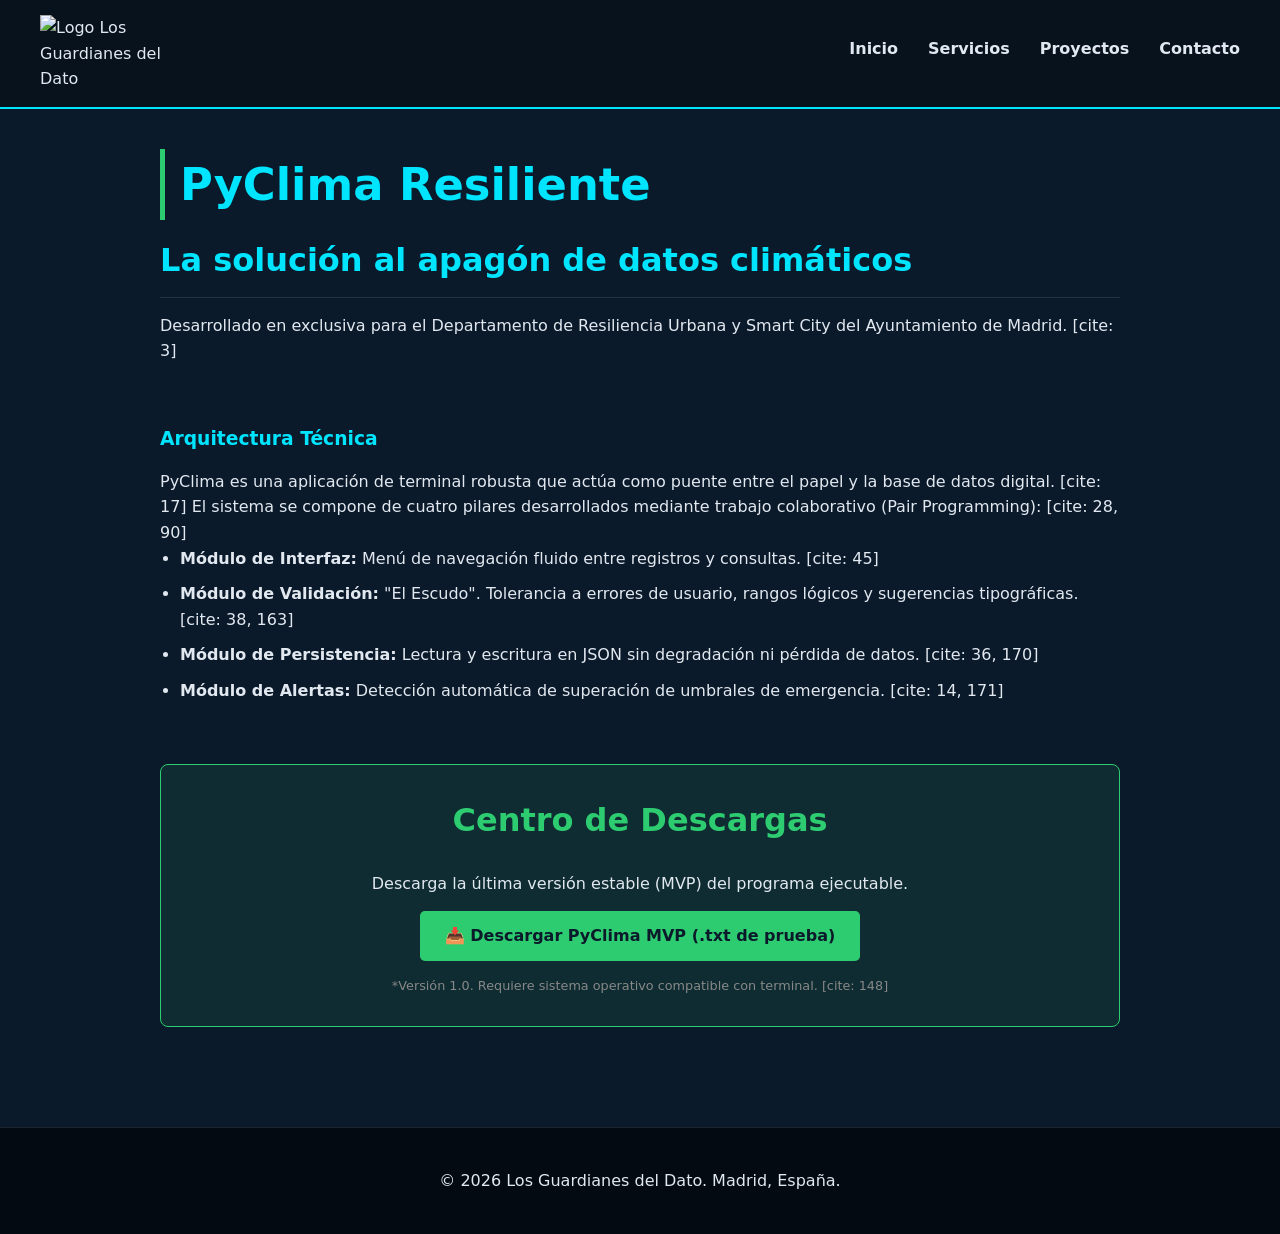
==== pyclima.html @ 2db18b00 "fix: corrige rutas relativas de navegacion y actualiza header corporativo" ====
<!DOCTYPE html>
<html lang="es">
<head>
    <meta charset="UTF-8">
    <meta name="viewport" content="width=device-width, initial-scale=1.0">
    <title>PyClima Resiliente | Los Guardianes del Dato</title>
    <link rel="stylesheet" href="css/style.css">
</head>
<body>

    <header>
        <img src="img/logo.png" alt="Logo Los Guardianes del Dato" width="150">
        <nav class="header-nav">
            <ul>
                <li><a href="index.html#inicio">Inicio</a></li>
                <li><a href="index.html#servicios">Servicios</a></li>
                <li><a href="index.html#proyectos">Proyectos</a></li>
                <li><a href="index.html#contacto">Contacto</a></li>
            </ul>
        </nav>
    </header>

    <main>
        <section id="hero-proyecto">
            <h1>PyClima Resiliente</h1>
            <h2>La solución al apagón de datos climáticos</h2>
            <p>Desarrollado en exclusiva para el Departamento de Resiliencia Urbana y Smart City del Ayuntamiento de Madrid. [cite: 3]</p>
        </section>

        <section id="detalles">
            <h3>Arquitectura Técnica</h3>
            <p>PyClima es una aplicación de terminal robusta que actúa como puente entre el papel y la base de datos digital. [cite: 17] El sistema se compone de cuatro pilares desarrollados mediante trabajo colaborativo (Pair Programming): [cite: 28, 90]</p>
            <ul>
                <li><span><strong>Módulo de Interfaz:</strong> Menú de navegación fluido entre registros y consultas. [cite: 45]</span></li>
                <li><span><strong>Módulo de Validación:</strong> "El Escudo". Tolerancia a errores de usuario, rangos lógicos y sugerencias tipográficas. [cite: 38, 163]</span></li>
                <li><span><strong>Módulo de Persistencia:</strong> Lectura y escritura en JSON sin degradación ni pérdida de datos. [cite: 36, 170]</span></li>
                <li><span><strong>Módulo de Alertas:</strong> Detección automática de superación de umbrales de emergencia. [cite: 14, 171]</span></li>
            </ul>
        </section>

        <section id="descarga" style="background-color: rgba(46, 204, 113, 0.1); padding: 30px; border-radius: 8px; border: 1px solid var(--verde-eco); margin-top: 40px; text-align: center;">
            <h2 style="border: none; color: var(--verde-eco);">Centro de Descargas</h2>
            <p>Descarga la última versión estable (MVP) del programa ejecutable.</p>
            
            <a href="descargas/pyclima-prueba.txt" download="PyClima_MVP.txt" style="display: inline-block; background-color: var(--verde-eco); color: var(--bg-oscuro); padding: 12px 25px; text-decoration: none; font-weight: bold; border-radius: 5px; margin-top: 15px; transition: opacity 0.3s ease;">
                📥 Descargar PyClima MVP (.txt de prueba)
            </a>
            
            <p style="font-size: 0.8rem; margin-top: 15px; color: #888;">*Versión 1.0. Requiere sistema operativo compatible con terminal. [cite: 148]</p>
        </section>
    </main>

    <footer>
        <p>&copy; 2026 Los Guardianes del Dato. Madrid, España.</p>
    </footer>

</body>
</html>
---- css/style.css ----
/* =========================================
   VARIABLES CORPORATIVAS
   ========================================= */
:root {
    --bg-oscuro: #0B1A2A;      /* Azul profundo (fondo) */
    --texto-claro: #E2E8F0;    /* Gris muy claro (legibilidad) */
    --cian-tech: #00E5FF;      /* Acentos y titulares principales */
    --verde-eco: #2ECC71;      /* Destacados y validaciones */
    --borde-tarjeta: rgba(255, 255, 255, 0.1);
}

/* =========================================
   RESETEO Y BASE
   ========================================= */
* {
    box-sizing: border-box;
    margin: 0;
    padding: 0;
}

body {
    font-family: 'Segoe UI', system-ui, sans-serif;
    background-color: var(--bg-oscuro);
    color: var(--texto-claro);
    line-height: 1.6;
}

/* =========================================
   CABECERA Y NAVEGACIÓN
   ========================================= */
header {
    display: flex;
    justify-content: space-between;
    align-items: center;
    padding: 15px 40px;
    background-color: #07121D; /* Color sólido aún más oscuro que el fondo para dar contraste */
    border-bottom: 2px solid var(--cian-tech);
    position: sticky;
    top: 0;
    z-index: 1000; /* Asegura que la cabecera pase por encima de todo al hacer scroll */
}

/* Control de las 3 columnas de la cabecera */
.header-logo {
    flex: 1; /* Ocupa el espacio izquierdo */
    display: flex;
}

.header-centro {
    flex: 2; /* Ocupa el doble de espacio en el centro */
    display: flex;
    flex-direction: column;
    text-align: center;
}

.header-nav {
    flex: 1; /* Ocupa el espacio derecho */
    display: flex;
    justify-content: flex-end;
}

/* Estilos de la marca central */
.marca-titulo {
    font-weight: bold;
    font-size: 1.4rem;
    letter-spacing: 2px;
    color: var(--texto-claro);
}

.marca-lema {
    font-size: 0.85rem;
    color: var(--verde-eco);
    letter-spacing: 1px;
}

nav ul {
    list-style: none;
    display: flex;
    gap: 30px;
}

nav a {
    text-decoration: none;
    color: var(--texto-claro);
    font-weight: 600;
    transition: color 0.3s ease;
}

nav a:hover {
    color: var(--cian-tech);
}

/* =========================================
   CONTENEDOR PRINCIPAL Y SECCIONES
   ========================================= */
main {
    max-width: 1000px;
    margin: 0 auto;
    padding: 40px 20px;
}

section {
    margin-bottom: 60px;
}

h1, h2, h3 {
    color: var(--cian-tech);
    margin-bottom: 15px;
}

h1 {
    font-size: 2.8rem;
    border-left: 5px solid var(--verde-eco);
    padding-left: 15px;
}

h2 {
    font-size: 2rem;
    border-bottom: 1px solid var(--borde-tarjeta);
    padding-bottom: 10px;
}

ul {
    padding-left: 20px;
}

ul li {
    margin-bottom: 10px;
}

/* =========================================
   TARJETAS DE PROYECTOS (ARTICLES)
   ========================================= */
article {
    background-color: rgba(255, 255, 255, 0.03);
    border: 1px solid var(--borde-tarjeta);
    border-radius: 8px;
    padding: 25px;
    margin-bottom: 20px;
    transition: transform 0.3s ease, border-color 0.3s ease;
}

article:hover {
    transform: translateY(-5px);
    border-color: var(--verde-eco);
}

article h3 {
    color: var(--texto-claro);
}

/* =========================================
   PIE DE PÁGINA
   ========================================= */
footer {
    text-align: center;
    padding: 40px 20px;
    background-color: rgba(0, 0, 0, 0.6);
    border-top: 1px solid var(--borde-tarjeta);
    margin-top: auto;
}

footer h2 {
    font-size: 1.5rem;
    border: none;
}
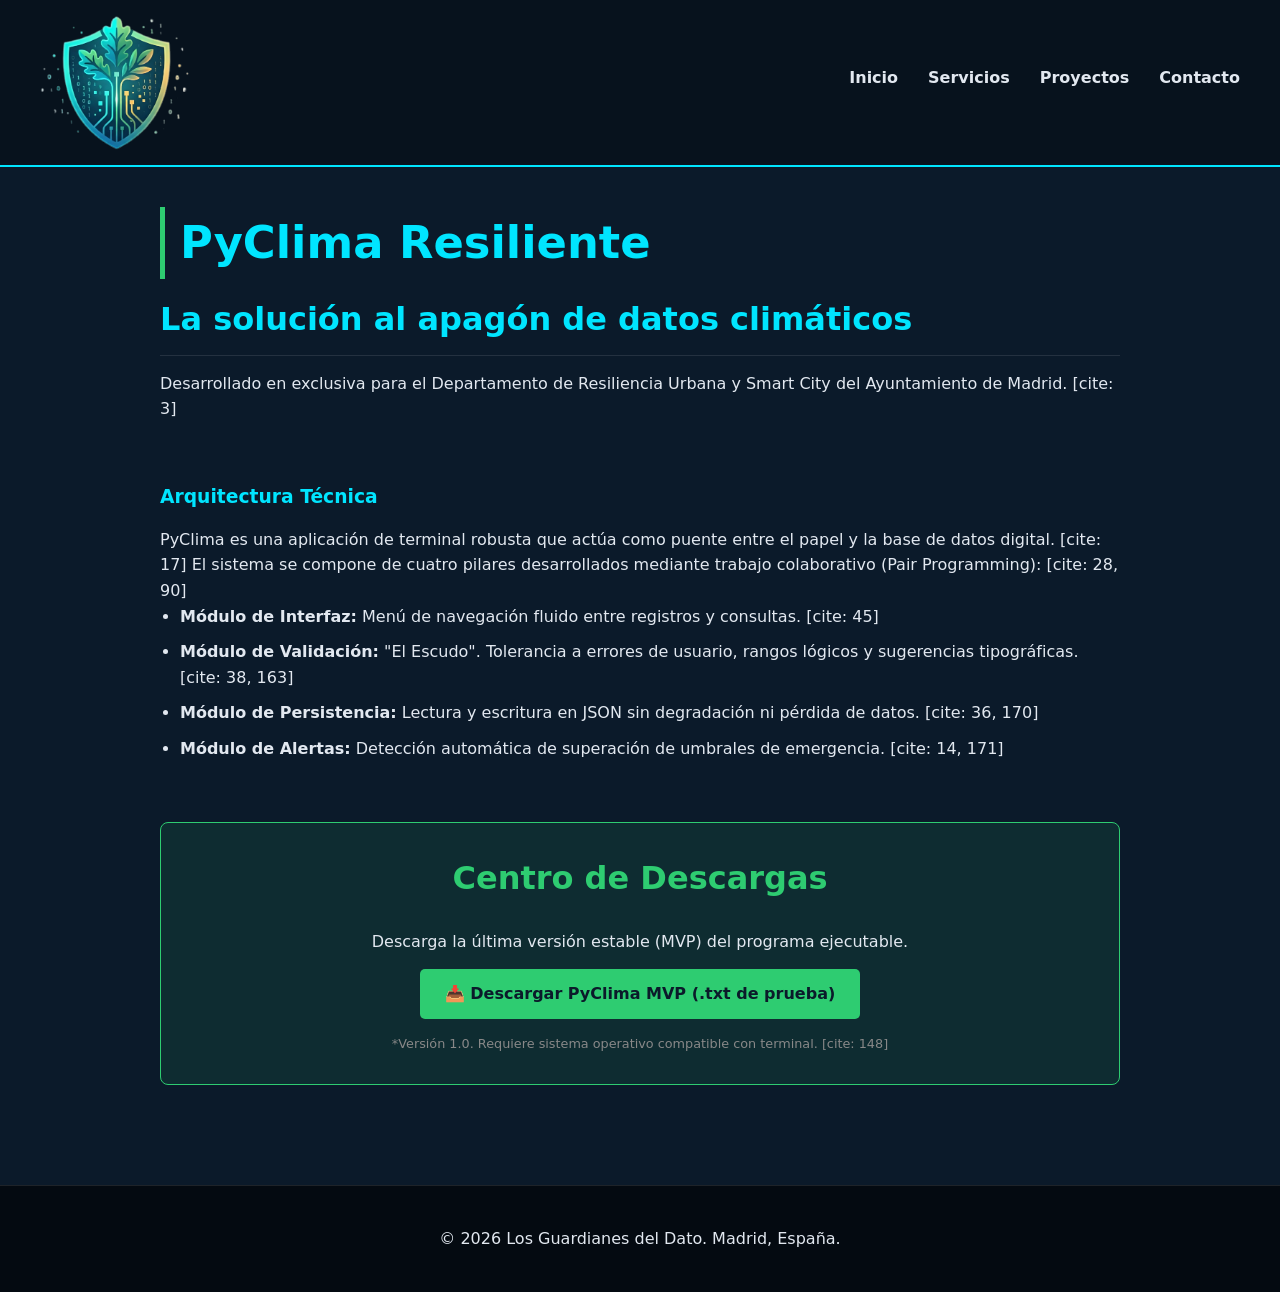
==== commit 843e8585: "style: añade el logo sin fondo y ajusta el header corporativo" ====
--- a/pyclima.html
+++ b/pyclima.html
@@ -9,7 +9,7 @@
 <body>
 
     <header>
-        <img src="img/logo.png" alt="Logo Los Guardianes del Dato" width="150">
+        <img src="img/logo_simbolo_r.png" alt="Logo Los Guardianes del Dato" width="150">
         <nav class="header-nav">
             <ul>
                 <li><a href="index.html#inicio">Inicio</a></li>
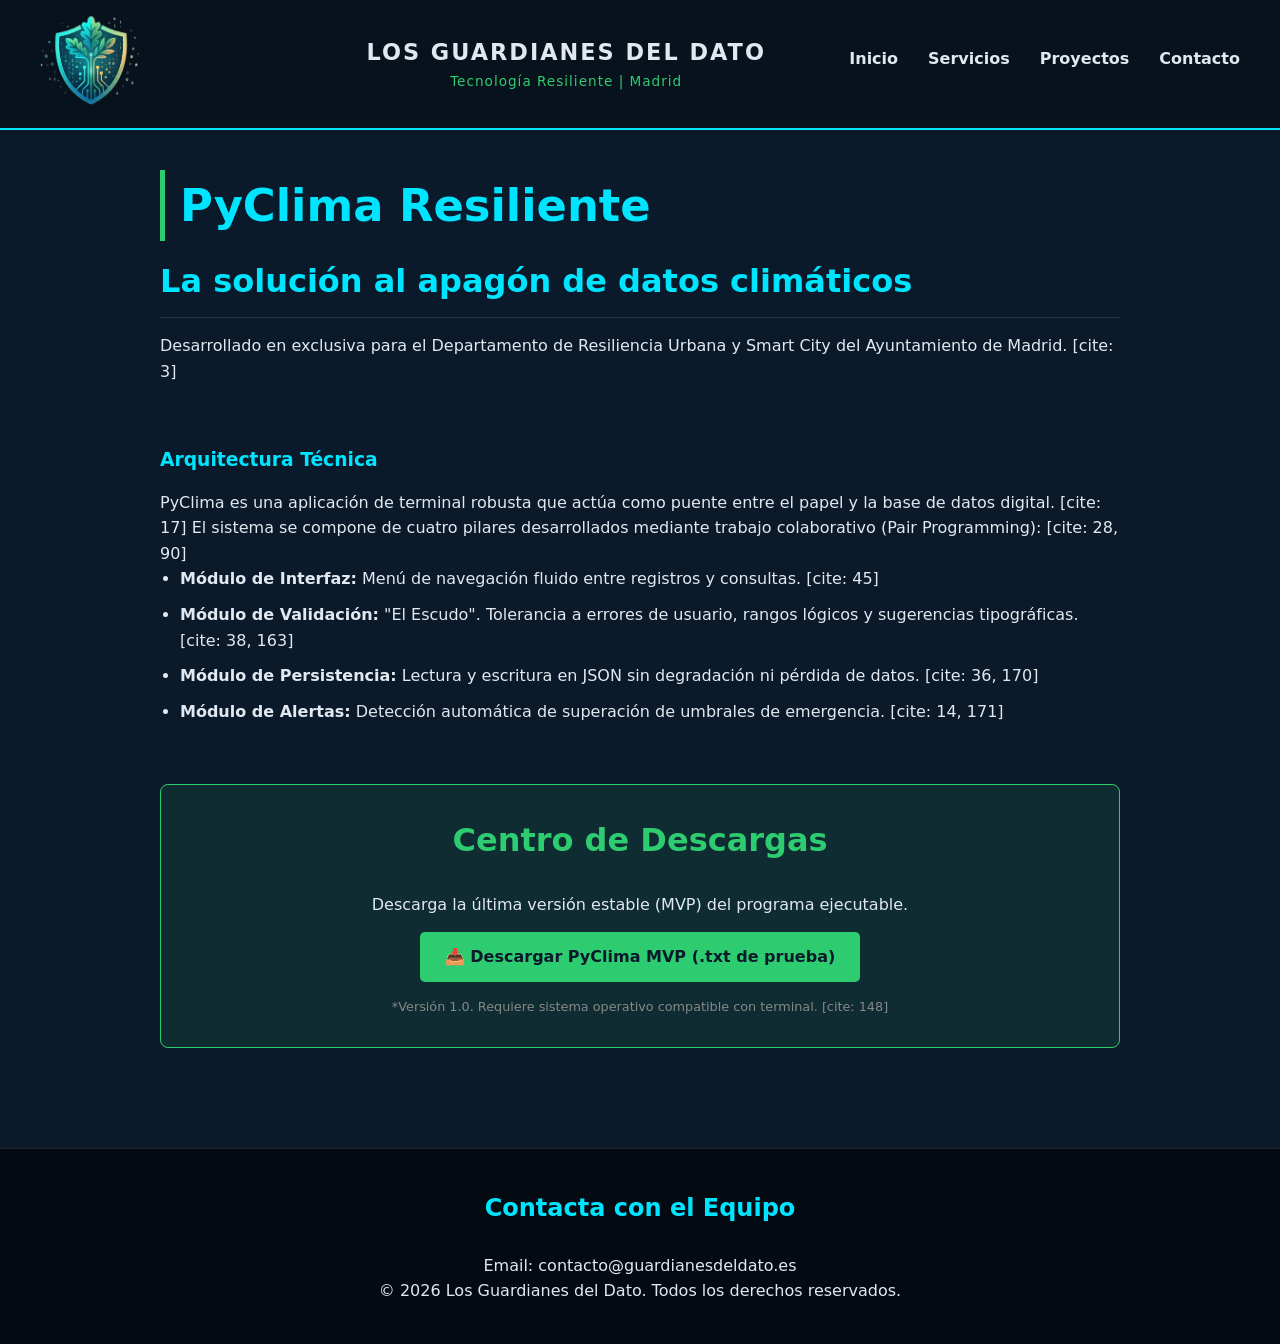
==== commit 7f930182: "Unifica cabecera y footer en pyclima" ====
--- a/pyclima.html
+++ b/pyclima.html
@@ -9,7 +9,17 @@
 <body>
 
     <header>
-        <img src="img/logo_simbolo_r.png" alt="Logo Los Guardianes del Dato" width="150">
+        <div class="header-logo">
+            <a href="index.html">
+                <img src="img/logo_simbolo_r.png" alt="Logo Los Guardianes del Dato" height="90">
+            </a>
+        </div>
+
+        <div class="header-centro">
+            <span class="marca-titulo">LOS GUARDIANES DEL DATO</span>
+            <span class="marca-lema">Tecnología Resiliente | Madrid</span>
+        </div>
+
         <nav class="header-nav">
             <ul>
                 <li><a href="index.html#inicio">Inicio</a></li>
@@ -50,8 +60,10 @@
         </section>
     </main>
 
-    <footer>
-        <p>&copy; 2026 Los Guardianes del Dato. Madrid, España.</p>
+    <footer id="contacto">
+        <h2>Contacta con el Equipo</h2>
+        <p>Email: contacto@guardianesdeldato.es</p>
+        <p>&copy; 2026 Los Guardianes del Dato. Todos los derechos reservados.</p>
     </footer>
 
 </body>
